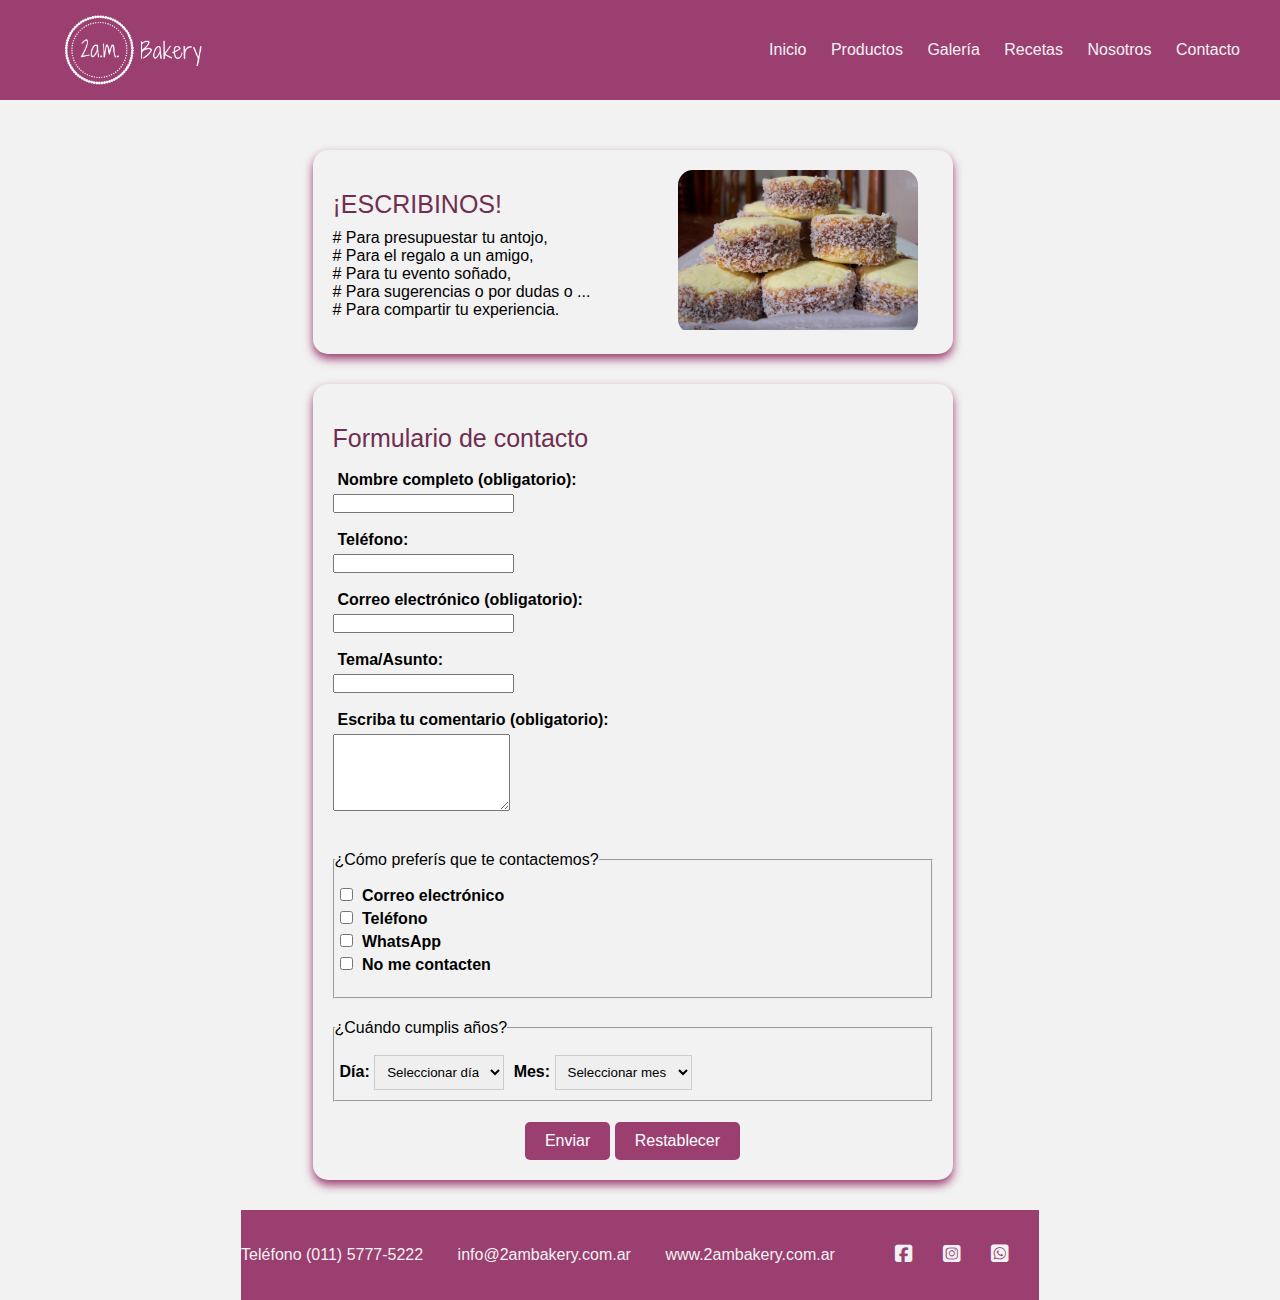
==== contacto.html @ 03202202 "Add files via upload" ====
<!DOCTYPE html>
<html lang="es">
<head>
    <meta charset="UTF-8">
    <meta name="viewport" content="width=device-width, initial-scale=1.0">
    <link rel="stylesheet" href="https://cdnjs.cloudflare.com/ajax/libs/font-awesome/6.5.1/css/all.min.css">
    <link rel="stylesheet" href="./css/contacto.css">
    <link rel="stylesheet" href="./css/style.css">
    <link rel="stylesheet" href= "./css/navConLogo.css">
    <link rel="icon" type="image/jpg" href="./img/ico.jpg" >
    <title>Contacto</title>
</head>
<body>
    
    <header>
        <div class="logo">
            
            <img src="./img/logo_princ.png" alt="">
             
         </div>
        
         <input type="checkbox" id="check"> 
        <label for="check" class="mostrar-menu">
            &#8801
        </label>
        <nav class="menu">
          <a href="./index.html">Inicio</a>
          <a href="#">Productos</a>
          <a href="#">Galería</a>
          <a href="./recetas.html">Recetas</a>
          <a href="./nosotros.html">Nosotros</a>
          <a href="./contacto.html">Contacto</a>
            <label for="check" class="esconder-menu">&#215</label>
        </nav>
    </header>

    <div class="contacto">
        <div class="card">
            <div class="card-content">
                <div class="card-text">
                    <h4 id="titulo"> ¡ESCRIBINOS!</h4>
                    <P>
                        # Para presupuestar tu antojo, <br>
                        # Para el regalo a un amigo, <br>
                        # Para tu evento soñado, <br>
                        # Para sugerencias o por dudas o ... <br>
                        # Para compartir tu experiencia. <br>
                    </P>

                </div>    
            </div>
            <div class="card-img">
                <img src="./img/alf_maizena.jpg" alt="">
            </div>
        </div>   

        <div class="card">
            <div class="card-text">
                  
                <h4>Formulario de contacto</h4>
                <br>

                <form id="formulario">
                    <label for="nombre">Nombre completo (obligatorio):</label>
                    <input type="text" id="nombre" name="nombre" required> <br><br>

                    <label for="telefono">Teléfono:</label>
                    <input type="tel" id="telefono" name="telefono"> <br><br>

                    <label for="correo">Correo electrónico (obligatorio):</label>
                    <input type="email" id="correo" name="correo" required> <br><br>

                    <label for="asunto">Tema/Asunto:</label>
                    <input type="text" id="asunto" name="asunto"> <br><br>

                    <label for="comentario">Escriba tu comentario (obligatorio):</label>
                    <textarea id="comentario" name="comentario" rows="5" required></textarea> <br><br><br>

                    <fieldset>
                        <legend>¿Cómo preferís que te contactemos?</legend><br>
                        <div class="contactos">

                            <label for="contacto-email">
                                <input type="checkbox" id="contacto-email" name="contacto[]" value="email">
                                Correo electrónico
                            </label>

                            <label for="contacto-telefono">
                                <input type="checkbox" id="contacto-telefono" name="contacto[]" value="telefono">
                                Teléfono
                            </label>

                            <label for="contacto-whatsapp">
                                <input type="checkbox" id="contacto-whatsapp" name="contacto[]" value="whatsapp">
                                WhatsApp
                            </label>

                            <label for="contacto-no-contactar">
                                <input type="checkbox" id="contacto-no-contactar" name="contacto[]" value="no_contactar">
                                No me contacten
                            </label><br>

                        </div>
                    </fieldset>
                    


                    <fieldset>
                        <legend>¿Cuándo cumplis años?</legend><br>
                        <div class="fecha-nacimiento">
                            <label for="dia-nacimiento">Día:</label>
                            <select id="dia-nacimiento" name="dia_nacimiento">
                                <option value="">Seleccionar día</option>
                                <option value="01">01</option>
                                <option value="02">02</option>
                                <option value="03">03</option>
                                <option value="04">04</option>
                                <option value="05">05</option>
                                <option value="06">06</option>
                                <option value="07">07</option>
                                <option value="08">08</option>
                                <option value="09">09</option>
                                <option value="10">10</option>
                                <option value="11">11</option>
                                <option value="12">12</option>
                                <option value="13">13</option>
                                <option value="14">14</option>
                                <option value="15">15</option>
                                <option value="16">16</option>
                                <option value="17">17</option>
                                <option value="18">18</option>
                                <option value="19">19</option>
                                <option value="20">20</option>
                                <option value="21">21</option>
                                <option value="22">22</option>
                                <option value="23">23</option>
                                <option value="24">24</option>
                                <option value="25">25</option>
                                <option value="26">26</option>
                                <option value="27">27</option>
                                <option value="28">28</option>
                                <option value="29">29</option>
                                <option value="30">30</option>
                                <option value="31">31</option>
                                </select>

                            <label for="mes-nacimiento">Mes:</label>
                            <select id="mes-nacimiento" name="mes_nacimiento">
                                <option value="">Seleccionar mes</option>
                                <option value="01">enero</option>
                                <option value="02">febrero</option>
                                <option value="03">marzo</option>
                                <option value="04">abril</option>
                                <option value="05">mayo</option>
                                <option value="06">junio</option>
                                <option value="07">julio</option>
                                <option value="08">agosto</option>
                                <option value="09">septiembre</option>
                                <option value="10">octubre</option>
                                <option value="11">noviembre</option>
                                <option value="12">diciembre</option>
                                </select><br>
            </div>
        </fieldset>
    

        <div class="botones">
            <button type="submit">Enviar</button>
            <button type="reset">Restablecer</button>
        </div>

                    
        </div>   
     
     
    </div> 
    <script src="script.js"></script>

    <footer class = "nav-footer">

        <ul>
            <li>Teléfono (011) 5777-5222 </li>
            <li>info@2ambakery.com.ar </li>
            <li>www.2ambakery.com.ar </li>
        </ul>

         
        <a href="http://facebook.com/2AMBakery" target="_blank"><i class="fa-brands fa-square-facebook fa-lg"></i></a>
        <a href="http://instagram.com/2ambakery" target="_blank"><i class="fa-brands fa-square-instagram fa-lg"></i></a>
        <a href="http://web.whatsapp.com" target="_blank"><i class="fa-brands fa-square-whatsapp fa-lg"></i></a>  

        
    </footer>
    
</body>
</html>
---- css/contacto.css ----
:root{
    --primary-color: rgb(155, 63, 112);
    --secondary-color:  rgb(242, 201, 201);
   
}

*{
    margin: 0;
    padding: 0;
    box-sizing: border-box;
}

body{
    width: 100%;
    height: 100vh;
    background-color:#f2f2f2;
    font-family: Arial, Helvetica, sans-serif;
    
}

.contacto {
    display: flex;
    flex-direction: column;
    align-items: center;
    align-items: center;
    justify-content: center;
    width: 100%;
    gap: 30px;
    margin-top: 50px;
}


.card{
    width: 1200px;
    height: auto;
    background: #f2f2f2;
    padding: 20px;
    display: flex;
    box-shadow: 0 5px 10px rgb(155, 63, 112);
    border-radius: 25px;
    justify-content: space-between;
    display: flex;
    
}

.card {
    width: 50%;
    height: 100%;
    border-radius: 15px;
    overflow: hidden;
    margin-right: 15px;
}

.card-content{
    display: flex;   
}

.card .card-img{
    width: 40%;
    height: 100%;
    border-radius: 15px;
    overflow: hidden;
    margin-right: 15px;
}

.card .card-img img{
    width: 100%;
    height: 100%;
    object-fit: cover;
} 


.card-text{
    width: 100%;
}


.card-text h4{
    font-size: 25px;
    font-weight: 400;
    margin-top: 20px;
    color: rgb(112, 46, 81);
}

.card-text p{
    width: 100%;
    font-weight: 300;
    margin-top: 10px;
}



fieldset {
    margin-bottom: 20px;
}

label {
    display: block;
    margin-bottom: 5px;
    margin-left: 5px;
    font-weight: bold;
}

input[type="checkbox"] {
    margin-right: 5px;
}

label + input[type="checkbox"] {
    display: inline-block;
    
}

label[for="dia-nacimiento"] {
    display: inline;
    
}

label[for="mes-nacimiento"]{
    display: inline;
    
}

select {
    padding: 8px;
    border: 1px solid #ccc;
    box-sizing: border-box;
    width: auto; /* Ajustar ancho automáticamente */
    margin-bottom: 10px;
}

.botones {
    text-align: center;
    margin-top: 20px;
}

button {
    padding: 10px 20px;
    background-color: rgb(155, 63, 112);
    color: white;
    border: none;
    border-radius: 5px;
    font-size: 1em;
    text-decoration: solid;
    cursor: pointer;
}

button:hover {
    background-color:   rgb(242, 201, 201);
}

/* Mensajes de error (estilos de ejemplo, personalizarlos) */
.error {
    color: red;
    font-size: 12px;
    margin-bottom: 10px;
}



@media (max-width: 1200px) {
    .card {
        width: 90%;
    }
}

@media (max-width: 768px) {
    .card {
        flex-direction: column;
        height: auto;
    }

    .card-content {
        flex-direction: column;
        align-items: center;
    }

    .card .card-img {
        width: 100%;
        height: auto;
        margin-right: 0;
    }

    .card-text {
        width: 100%;
        text-align: center;
    }

    .icons {
        justify-content: center;
    }
}

@media (max-width: 480px) {
    .card {
        width: 100%;
        padding: 15px;
    }

    .card-text h4 {
        font-size: 20px;
    }

    .card-text p {
        font-size: 14px;
    }

    .icons {
        font-size: 16px;
    }
}
---- css/style.css ----
:root{
    --primary-color: rgb(155, 63, 112);
    --secondary-color:  rgb(242, 201, 201);
   
}

*{
    margin: 0;
    padding: 0;
    font-family: Arial, Helvetica, sans-serif;
}

body, html{
    font-family: Arial, Helvetica, sans-serif; /*provisoriamente*/
}

a{
    text-decoration: none;
}

header{
    background-color: var(--primary-color);
    padding: 2vh 0;

}

.header{
    position: fixed;
    top: 0;
    left: 0;
    width: 100%;
    z-index: 999;
    display: flex;
    justify-content: space-between;
}

.logo{
    display: flex;
    margin-left: 6px;
    margin-bottom: 1px;
    border: rgb(155, 63, 112);
   
}

.logo img{
    height: 100px;
}

.container h1{
    color: #f2f2f2;
    font-size: 3.5rem;
}

.container h2{
    color: #f2f2f2;
    font-size: 1.5rem;
}


/*Banner*/
#banner{
    background-image: url('../img/backeryCover.jpg');
    background-size: cover;
    background-position: cover;
    height: 100vh;
    box-shadow: inset 0 0 0 2000px rgba(124, 94, 118, 0.5);
}


.container{
    max-width: 1200px;  
    margin: 0 auto;
    justify-content: center;
    align-items: center;
        /*propiedades de la fuente*/
        text-align: center;
        color: #f2f2f2;
        /*font-family: fuente1, fuente2...*/
    
        /*posicion del contenedor banner_content*/
        position: absolute;
        top: 35vh;
        left: 39vw;
        z-index: 2;
}

.container h1{
    color: #f2f2f2;
    font-size: 3.5rem;
}

.button{
    display: inline-block;
    background-color: var(--primary-color);
    padding:10px 20px;
    border-radius: 5px;
    color: #f2f2f2;
    font-size: 1em;
    text-decoration: none;
    transform: background-color 0.3s ease;
    align-self: center;
}

.button:hover{
    background-color: var(--secondary-color);
    color:var(--primary-color);
}

@keyframes pulse{
    0%{
        text-replace: scale(1);
    }50%{
        transform: scale(1.1);
    }100%{
        transform: scale(1);
    }
}

.button:hover{
    animation: pulse 0.5s infinite alternate;
}

.galeria{
    width: 90%;
    margin: 0 auto;
    display: grid;
    grid-template-columns: repeat(auto-fit, minmax(250px, 1fr));
    column-gap: 10px;
}

.recetas-card{
    background: #f2f2f2;
    margin: 30px 10px;
    border-radius: 10px;
    border: 1px solid #f2f2f2;
}


.recetas-card img{
   width: 100%;
   height: 200px;
   padding: 10px;
   object-fit: cover;
   border-top-left-radius: 10px;
   border-top-right-radius: 10px;
}

.recetas-card a{
    display: block;
    text-align: center;
    text-decoration: none;
    background: var(--primary-color);
    color: #f2f2f2;
    padding: 15px 0;
    border-radius: 10px;
    font-size: 1em;
}

.recetas-card a:hover{
    background-color: var(--secondary-color);
    color: var(--primary-color);
}


footer{
    background-color: var(--primary-color);
    height: 10vh;
    /*Damos propiedad de flexible al padre*/
    display: flex;
    justify-content: center; /*centra horizontalmente los elementos*/
    align-items: center; /*centra verticalemente los elementos*/
    
}

.nav-footer ul{
    list-style-type: none;
    padding-right: 30px;
    color: #f2f2f2; 
    
}

.nav-footer ul li{
    display: inline-block;
    padding-right: 30px;
    color: #f2f2f2;    
}

a{
    text-decoration: none;
    display: inline-block;
    padding-right: 30px;
    color: #f2f2f2;    
}
---- css/navConLogo.css ----
:root{
    --primary-color: rgb(155, 63, 112);
    --secondary-color:  rgb(242, 201, 201);
   
}

*{
    margin: 0;
    padding: 0;
    font-family: Arial, Helvetica, sans-serif;
}


header{
    height: 100px;
    background-color: var(--primary-color);
    padding: 0 30px; 
    color: #f2f2f2;
    display: flex;
    justify-content: space-between;
    align-items: center;
}

.logo{
    display: flex;
    align-items: center; 
}

.logo h2{
    font-size: 20px;
}

header .logo .logo-img img{
    height: 60px;
    width: auto;
    margin-right: 5px;
   
}
.logo-img{
    margin-right: 5px ;

}

.logo-img:hover{
    transform: scale(1.1);
}



.menu a{
    color: #f2f2f2;
    text-decoration: none;
    padding: 0 10px;
    transition: 0.4s; 
    font-size: 1em;
}

.menu a:hover{
    transform: scale(1.1);
}


.mostrar-menu,
.esconder-menu{
    font-size: 30px;
    cursor: pointer;
    display: none; 
    transition: 0.4s;
}


.mostrar-menu{
    order: 1;
}

.menu a:hover,
.mostrar-menu:hover,
.esconder-menu:hover{
    color: var(--secondary-color);
    transform: scale(1.1);
    background-color: rgb(131, 49, 92);
    border-radius: 5px;
    padding: 5px 10px;
}



#check{
    display: none;
}


/*RESPONSIVE*/
@media(max-width:768px){
    /*HEADER*/
    .mostrar-menu,
    .esconder-menu{
        display: block;
    }

    .logo .logo-img{
        margin-left: 5px;
    }
    .menu{
        position: fixed;
        width: 100%;
        height: 100vh;
        background-color: var(--primary-color);
        right: -100%;
        top: 0;
        text-align: center;
        padding: 100px 0px;
        z-index: 100;
        transition: 0.8s;
    }

    .menu a{
        display: block;
        padding: 20px;
    }
    .menu a:hover,
    .mostrar-menu:hover,
    .esconder-menu:hover{
    color: var(--secondary-color);
    transform: scale(1.1);
    background-color: var(--primary-color);

}
    .esconder-menu{
        position: absolute;
        top: 40px;
        right: 40px;
    }

    #check:checked ~.menu{
        right: 0;
    }
}

/*RESPONSIVE*/
/* @media(max-width:600px){
    .mostrar-menu,
    .esconder-menu{
        display: block;
    }

    .menu{
        position: fixed;
        width: 100%;
        height: 100vh;
        background-color: blue;
        right: -100%;
        top: 0;
        text-align: center;
        padding: 100px 0px;
        z-index: 100;
        transition: 0.8s;
    }

    .menu a{
        display: block;
        padding: 20px;
    }

    .esconder-menu{
        position: absolute;
        top: 40px;
        right: 40px;
    }

    #check:checked ~.menu{
        right: 0;
    }
} */
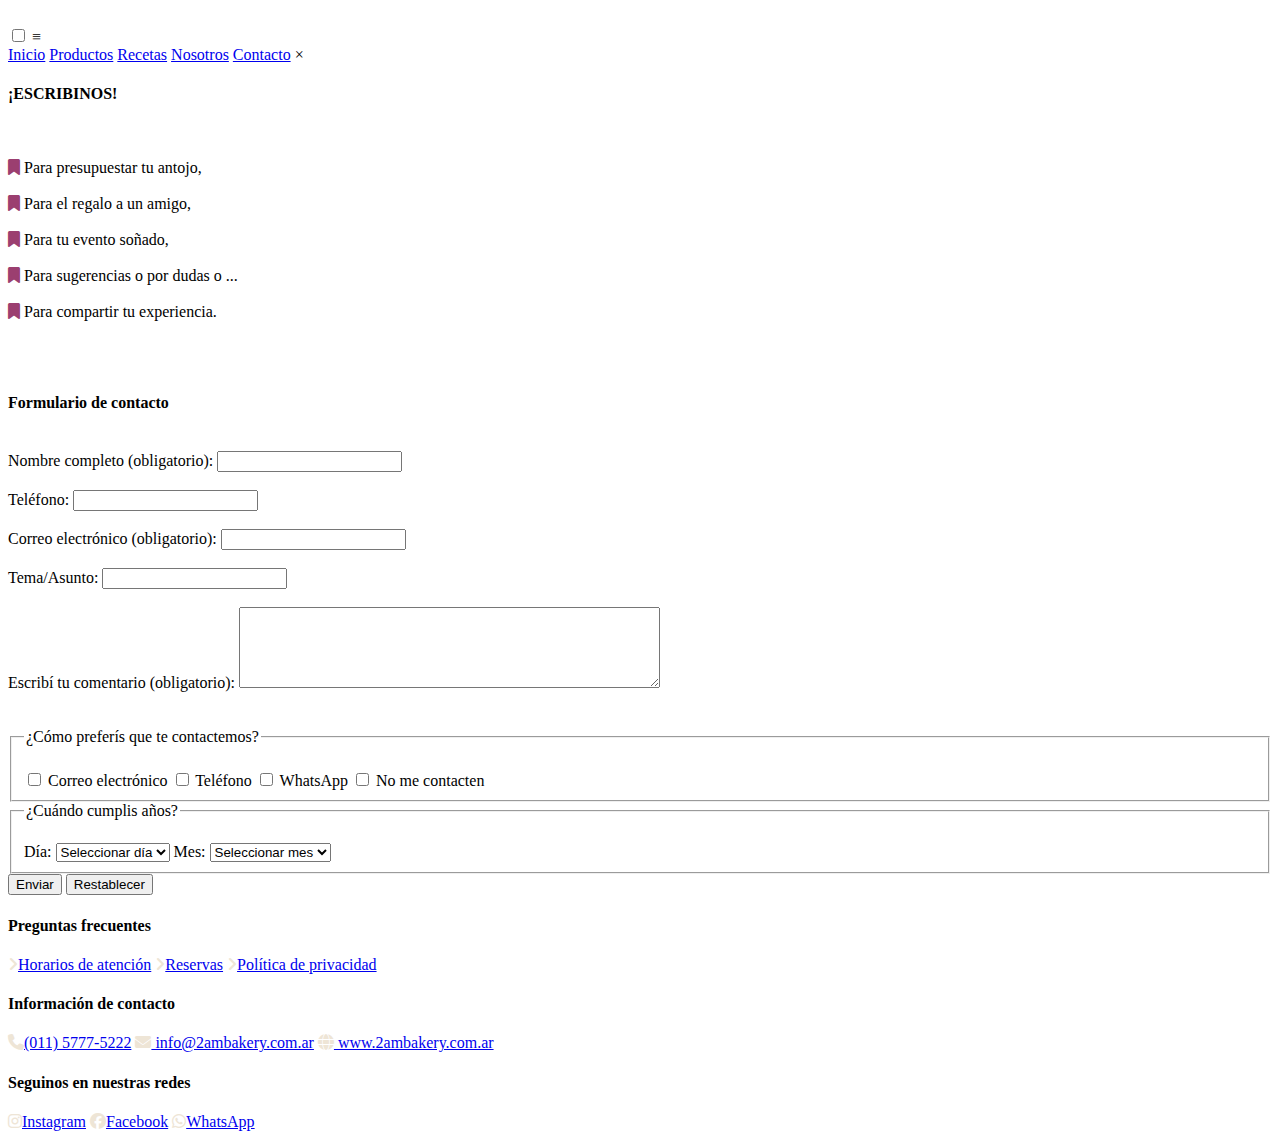
==== commit 0819d771: "Add files via upload" ====
--- a/contacto.html
+++ b/contacto.html
@@ -7,8 +7,10 @@
     <link rel="stylesheet" href="./css/contacto.css">
     <link rel="stylesheet" href="./css/style.css">
     <link rel="stylesheet" href= "./css/navConLogo.css">
+    <link rel="stylesheet" href="./css/footer.css">
     <link rel="icon" type="image/jpg" href="./img/ico.jpg" >
     <title>Contacto</title>
+    <script src="./js/contact.js"></script> 
 </head>
 <body>
     
@@ -21,30 +23,36 @@
         
          <input type="checkbox" id="check"> 
         <label for="check" class="mostrar-menu">
-            &#8801
+            &#8801;
         </label>
         <nav class="menu">
           <a href="./index.html">Inicio</a>
-          <a href="#">Productos</a>
-          <a href="#">Galería</a>
+          <a href="./productos.html">Productos</a>
           <a href="./recetas.html">Recetas</a>
           <a href="./nosotros.html">Nosotros</a>
           <a href="./contacto.html">Contacto</a>
-            <label for="check" class="esconder-menu">&#215</label>
+            <label for="check" class="esconder-menu">&#215;</label>
         </nav>
     </header>
+
+    <script src="./js/contact.js"></script>
 
     <div class="contacto">
         <div class="card">
             <div class="card-content">
                 <div class="card-text">
-                    <h4 id="titulo"> ¡ESCRIBINOS!</h4>
+                    <h4 id="titulo"> ¡ESCRIBINOS!</h4> <br>
                     <P>
-                        # Para presupuestar tu antojo, <br>
-                        # Para el regalo a un amigo, <br>
-                        # Para tu evento soñado, <br>
-                        # Para sugerencias o por dudas o ... <br>
-                        # Para compartir tu experiencia. <br>
+                        <i class="fa-solid fa-bookmark" style="color: #9b3f70;"></i>
+                        Para presupuestar tu antojo, <br> <br>
+                        <i class="fa-solid fa-bookmark" style="color: #9b3f70;"></i>
+                        Para el regalo a un amigo, <br><br>
+                        <i class="fa-solid fa-bookmark" style="color: #9b3f70;"></i>
+                        Para tu evento soñado, <br><br>
+                        <i class="fa-solid fa-bookmark" style="color: #9b3f70;"></i>
+                        Para sugerencias o por dudas o ... <br><br>
+                        <i class="fa-solid fa-bookmark" style="color: #9b3f70;"></i>
+                        Para compartir tu experiencia. <br><br>
                     </P>
 
                 </div>    
@@ -62,19 +70,19 @@
 
                 <form id="formulario">
                     <label for="nombre">Nombre completo (obligatorio):</label>
-                    <input type="text" id="nombre" name="nombre" required> <br><br>
+                    <input type="text" id="nombre" name="nombre"> <br><br>
 
                     <label for="telefono">Teléfono:</label>
                     <input type="tel" id="telefono" name="telefono"> <br><br>
 
                     <label for="correo">Correo electrónico (obligatorio):</label>
-                    <input type="email" id="correo" name="correo" required> <br><br>
+                    <input type="email" id="correo" name="correo"> <br><br>
 
                     <label for="asunto">Tema/Asunto:</label>
                     <input type="text" id="asunto" name="asunto"> <br><br>
 
-                    <label for="comentario">Escriba tu comentario (obligatorio):</label>
-                    <textarea id="comentario" name="comentario" rows="5" required></textarea> <br><br><br>
+                    <label for="comentario">Escribí tu comentario (obligatorio):</label>
+                    <textarea id="comentario" name="comentario" rows="5" cols="50"></textarea> <br><br><br>
 
                     <fieldset>
                         <legend>¿Cómo preferís que te contactemos?</legend><br>
@@ -142,7 +150,7 @@
                                 <option value="29">29</option>
                                 <option value="30">30</option>
                                 <option value="31">31</option>
-                                </select>
+                            </select>
 
                             <label for="mes-nacimiento">Mes:</label>
                             <select id="mes-nacimiento" name="mes_nacimiento">
@@ -159,38 +167,53 @@
                                 <option value="10">octubre</option>
                                 <option value="11">noviembre</option>
                                 <option value="12">diciembre</option>
-                                </select><br>
+                            </select><br>
+                        </div>
+                    </fieldset>
+
+                    <div class="botones">
+                        <button type="submit">Enviar</button>
+                        <button type="reset">Restablecer</button>
+                    </div>                  
+
+                                       
+
+                </form>
+
+                
             </div>
-        </fieldset>
-    
-
-        <div class="botones">
-            <button type="submit">Enviar</button>
-            <button type="reset">Restablecer</button>
         </div>
-
-                    
-        </div>   
-     
-     
+                        
     </div> 
-    <script src="script.js"></script>
-
-    <footer class = "nav-footer">
-
-        <ul>
-            <li>Teléfono (011) 5777-5222 </li>
-            <li>info@2ambakery.com.ar </li>
-            <li>www.2ambakery.com.ar </li>
-        </ul>
-
-         
-        <a href="http://facebook.com/2AMBakery" target="_blank"><i class="fa-brands fa-square-facebook fa-lg"></i></a>
-        <a href="http://instagram.com/2ambakery" target="_blank"><i class="fa-brands fa-square-instagram fa-lg"></i></a>
-        <a href="http://web.whatsapp.com" target="_blank"><i class="fa-brands fa-square-whatsapp fa-lg"></i></a>  
-
-        
-    </footer>
+    
+
+    <section class="footer">
+        <div class="box-container">
+          <div class="box">
+            <h4>Preguntas frecuentes</h4>
+            <a href="#"> <i class="fa-solid fa-angle-right" style="color: #eee5d6;"></i>Horarios de atención</a>
+            <a href="#"> <i class="fa-solid fa-angle-right" style="color: #eee5d6;"></i>Reservas</a>
+            <a href="#"> <i class="fa-solid fa-angle-right" style="color: #eee5d6;"></i>Política de privacidad</a>
+           
+          </div>
+    
+    
+          <div class="box">
+            <h4>Información de contacto</h4>
+            <a href="#"><i class="fa-solid fa-phone" style="color: #eee5d6;"></i>(011) 5777-5222</a>
+            <a href="#"><i class="fas fa-envelope"style="color: #eee5d6;"></i> info@2ambakery.com.ar</a>
+            <a href="#"><i class="fa-solid fa-globe" style="color: #eee5d6;"></i> www.2ambakery.com.ar</a>
+          </div>
+    
+          <div class="box">
+            <h4>Seguinos en nuestras redes</h4>
+            <a href="http://instagram.com/2ambakery" target="_blank"><i class="fa-brands fa-instagram" style="color: #eee5d6;"></i>Instagram</a>
+            <a href="http://facebook.com/2AMBakery" target="_blank"><i class="fa-brands fa-facebook" style="color: #eee5d6;"></i>Facebook</a>
+            <a href="http://web.whatsapp.com" target="_blank"><i class="fa-brands fa-whatsapp" style="color: #eee5d6;"></i>WhatsApp</a>
+          </div>
+    
+        </div>
+      </section>
     
 </body>
 </html>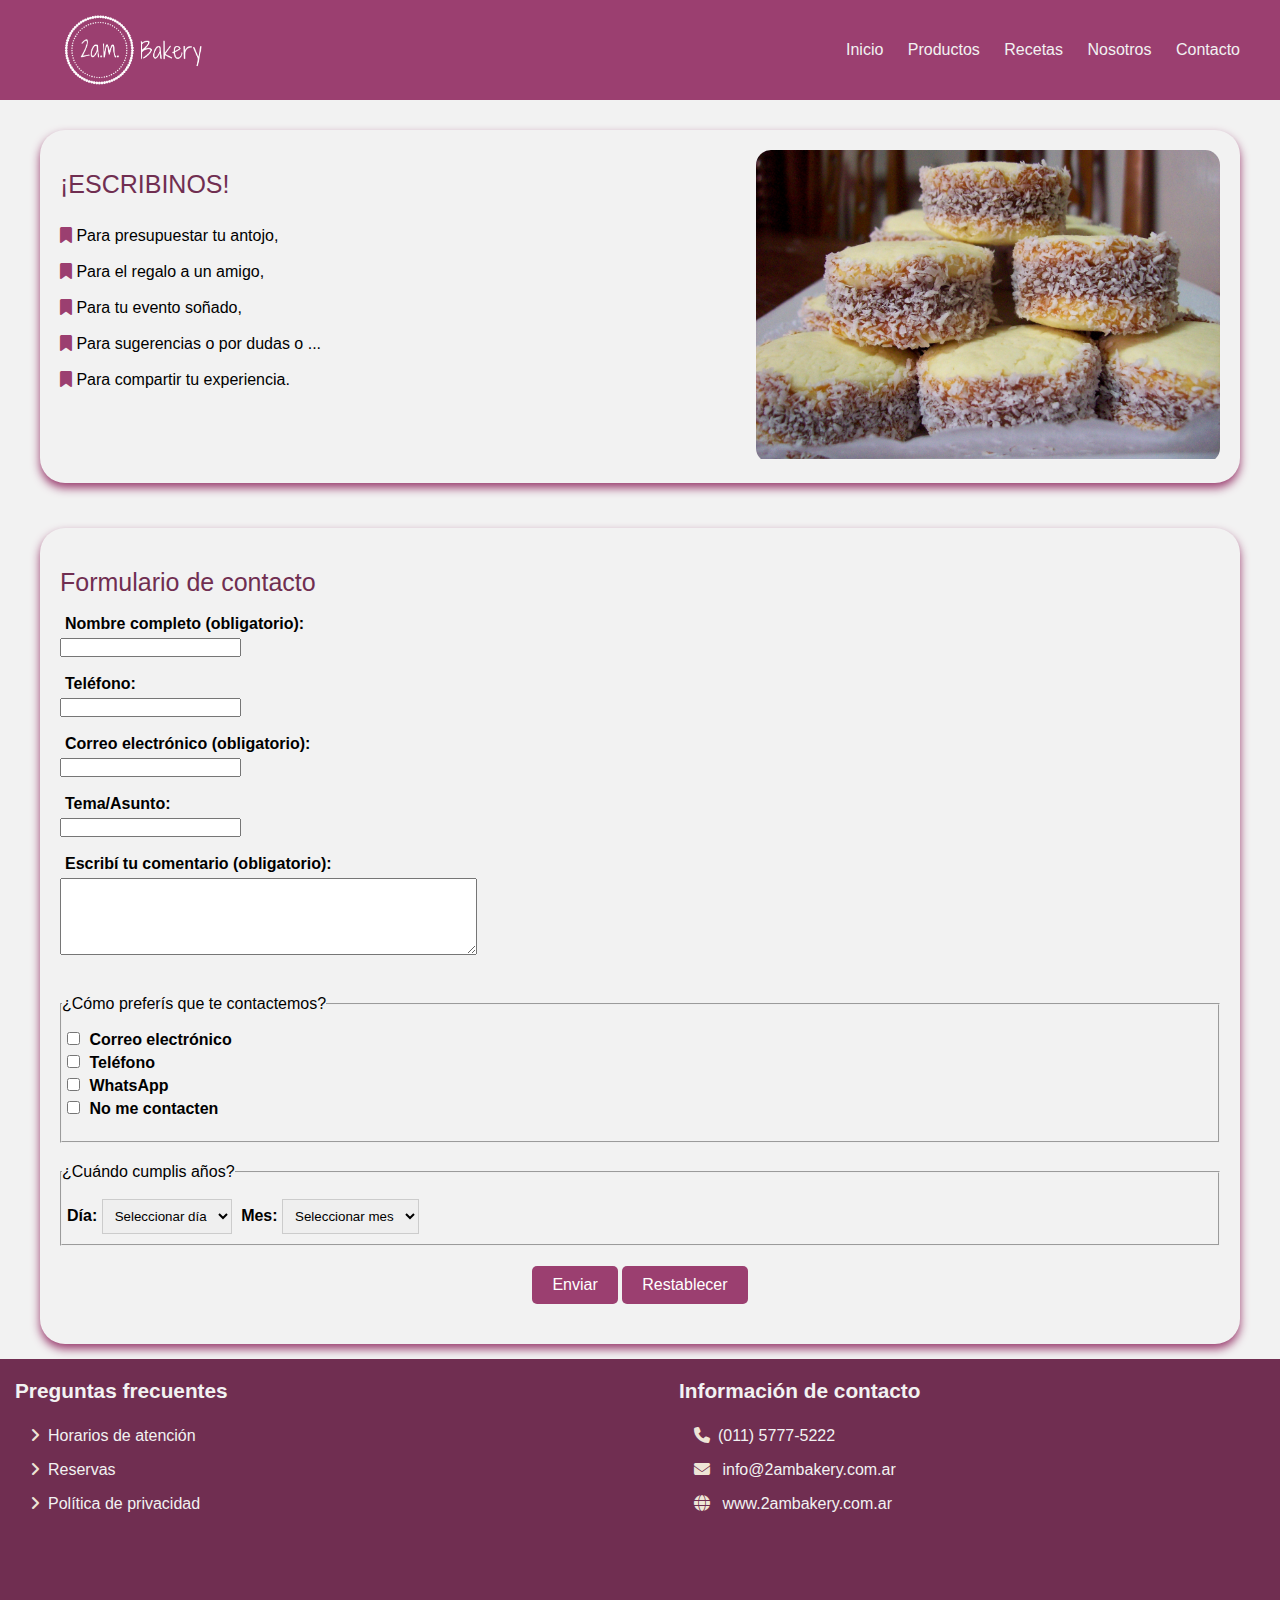
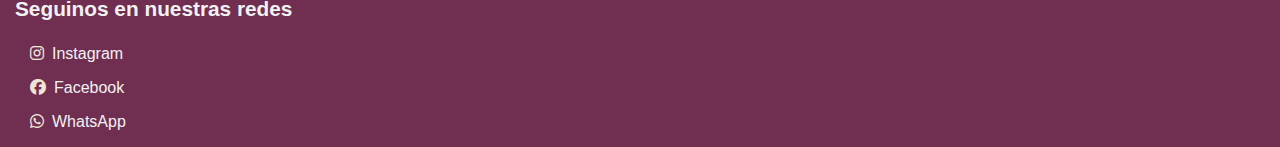
==== commit 2cc8c2bb: "Update contacto.html" ====
--- a/contacto.html
+++ b/contacto.html
@@ -35,9 +35,7 @@
         </nav>
     </header>
 
-    <script src="./js/contact.js"></script>
-
-    <div class="contacto">
+      <div class="contacto">
         <div class="card">
             <div class="card-content">
                 <div class="card-text">
@@ -216,4 +214,4 @@
       </section>
     
 </body>
-</html>+</html>
--- a/css/contacto.css
+++ b/css/contacto.css
@@ -0,0 +1,199 @@
+:root{
+    --primary-color: rgb(155, 63, 112);
+    --secondary-color:  rgb(242, 201, 201);
+   
+}
+
+*{
+    margin: 0;
+    padding: 0;
+    box-sizing: border-box;
+}
+
+body{
+    width: 100%;
+    height: 100vh;
+    background-color:#f2f2f2;
+    font-family: Arial, Helvetica, sans-serif;
+    
+}
+
+.contacto {
+    display: flex;
+    flex-direction: column;
+    align-items: center;
+    align-items: center;
+    justify-content: center;
+    width: 100%;
+    gap: 30px;
+    margin-top: 30px;
+}
+
+
+.card{
+    width: 1200px;
+    height: auto;
+    background: #f2f2f2;
+    padding: 20px;
+    display: flex;
+    box-shadow: 0 5px 10px rgb(155, 63, 112);
+    border-radius: 25px;
+    justify-content: space-between;
+    margin-bottom: 15px;
+    
+}
+
+
+.card-content{
+    display: flex;   
+}
+
+.card .card-img{
+    width: 40%;
+    height: 100%;
+    border-radius: 15px;
+    overflow: hidden;
+    align-self: center;
+    
+}
+
+.card .card-img img{
+    width: 100%;
+    height: 100%;
+    object-fit: cover;
+    
+} 
+
+
+.card-text{
+    width: 100%;
+}
+
+
+.card-text h4{
+    font-size: 25px;
+    font-weight: 400;
+    margin-top: 20px;
+    color: rgb(112, 46, 81);
+}
+
+.card-text p{
+    width: 100%;
+    font-weight: 300;
+    margin-top: 10px;
+}
+
+
+
+fieldset {
+    margin-bottom: 20px;
+}
+
+label {
+    display: block;
+    margin-bottom: 5px;
+    margin-left: 5px;
+    font-weight: bold;
+}
+
+input[type="checkbox"] {
+    margin-right: 5px;
+}
+
+label + input[type="checkbox"] {
+    display: inline-block;
+    
+}
+
+label[for="dia-nacimiento"] {
+    display: inline;
+    
+}
+
+label[for="mes-nacimiento"]{
+    display: inline;
+    
+}
+
+select {
+    padding: 8px;
+    border: 1px solid #ccc;
+    box-sizing: border-box;
+    width: auto; /* Ajustar ancho automáticamente */
+    margin-bottom: 10px;
+}
+
+.botones {
+    text-align: center;
+    margin-top: 20px;
+    margin-bottom: 20px;
+}
+
+button {
+    padding: 10px 20px;
+    background-color: rgb(155, 63, 112);
+    color: white;
+    border: none;
+    border-radius: 5px;
+    font-size: 1em;
+    text-decoration: solid;
+    cursor: pointer;
+}
+
+button:hover {
+    background-color:   rgb(242, 201, 201);
+}
+
+
+
+@media (max-width: 1200px) {
+    .card {
+        width: 90%;
+    }
+}
+
+@media (max-width: 768px) {
+    .card {
+        flex-direction: column;
+        height: auto;
+    }
+
+    .card-content {
+        flex-direction: column;
+        align-items: center;
+    }
+
+    .card .card-img {
+        width: 100%;
+        height: auto;
+        margin-right: 0;
+    }
+
+    .card-text {
+        width: 100%;
+        text-align: center;
+    }
+
+    .icons {
+        justify-content: center;
+    }
+}
+
+@media (max-width: 480px) {
+    .card {
+        width: 100%;
+        padding: 15px;
+    }
+
+    .card-text h4 {
+        font-size: 20px;
+    }
+
+    .card-text p {
+        font-size: 14px;
+    }
+
+    .icons {
+        font-size: 16px;
+    }
+}--- a/css/style.css
+++ b/css/style.css
@@ -0,0 +1,241 @@
+:root{
+    --primary-color: rgb(155, 63, 112);
+    --secondary-color:  rgb(242, 201, 201);
+   
+}
+
+*{
+    margin: 0;
+    padding: 0;
+    font-family: Arial, Helvetica, sans-serif;
+}
+
+body, html{
+    font-family: Arial, Helvetica, sans-serif; /*provisoriamente*/
+}
+
+a{
+    text-decoration: none;
+}
+
+header{
+    background-color: var(--primary-color);
+    padding: 2vh 0;
+
+}
+
+.header{
+    position: fixed;
+    top: 0;
+    left: 0;
+    width: 100%;
+    z-index: 999;
+    display: flex;
+    justify-content: space-between;
+}
+
+.logo{
+    display: flex;
+    margin-left: 6px;
+    margin-bottom: 1px;
+    border: rgb(155, 63, 112);
+   
+}
+
+.logo img{
+    height: 100px;
+}
+
+.container h1{
+    color: #f2f2f2;
+    font-size: 3.5rem;
+}
+
+.container h2{
+    color: #f2f2f2;
+    font-size: 1.5rem;
+}
+
+
+/*Banner*/
+#banner{
+    background-image: url('../img/backeryCover.jpg');
+    background-size: cover;
+    background-position: cover;
+    height: 100vh;
+    box-shadow: inset 0 0 0 2000px rgba(124, 94, 118, 0.5);
+}
+
+
+.container{
+    max-width: 1200px;  
+    margin: 0 auto;
+    justify-content: center;
+    align-items: center;
+        /*propiedades de la fuente*/
+        text-align: center;
+        color: #f2f2f2;
+        /*font-family: fuente1, fuente2...*/
+    
+        /*posicion del contenedor banner_content*/
+        position: absolute;
+        top: 35vh;
+        left: 39vw;
+        z-index: 2;
+}
+
+.container h1{
+    color: #f2f2f2;
+    font-size: 3.5rem;
+}
+
+.button{
+    display: inline-block;
+    background-color: var(--primary-color);
+    padding:10px 20px;
+    border-radius: 5px;
+    color: #f2f2f2;
+    font-size: 1em;
+    text-decoration: none;
+    transform: background-color 0.3s ease;
+    align-self: center;
+}
+
+.button:hover{
+    background-color: var(--secondary-color);
+    color:var(--primary-color);
+}
+
+@keyframes pulse{
+    0%{
+        text-replace: scale(1);
+    }50%{
+        transform: scale(1.1);
+    }100%{
+        transform: scale(1);
+    }
+}
+
+.button:hover{
+    animation: pulse 0.5s infinite alternate;
+}
+
+.galeria{
+    width: 90%;
+    margin: 0 auto;
+    display: grid;
+    grid-template-columns: repeat(auto-fit, minmax(250px, 1fr));
+    column-gap: 10px;
+}
+.productos{
+    width: 90%;
+    margin: 0 auto;
+    display: grid;
+    grid-template-columns: repeat(auto-fit, minmax(250px, 1fr));
+    column-gap: 10px;
+    text-align: center;
+}
+
+.producto-card{
+    background: #f2f2f2;
+    margin: 30px 10px;
+    border-radius: 10px;
+    border: 1px solid #f2f2f2;
+}
+
+
+.producto-card img{
+   width: 100%;
+   height: 200px;
+   padding: 10px;
+   object-fit: cover;
+   border-top-left-radius: 10px;
+   border-top-right-radius: 10px;
+}
+
+.producto-card a{
+    display: block;
+    text-align: center;
+    text-decoration: none;
+    background: var(--primary-color);
+    color: #f2f2f2;
+    padding: 15px 0;
+    border-radius: 10px;
+    font-size: 1em;
+}
+
+.producto-card a:hover{
+    background-color: var(--secondary-color);
+    color: var(--primary-color);
+}
+
+.recetas-card{
+    background: #f2f2f2;
+    margin: 30px 10px;
+    border-radius: 10px;
+    border: 1px solid #f2f2f2;
+}
+
+
+.recetas-card img{
+   width: 100%;
+   height: 200px;
+   padding: 10px;
+   object-fit: cover;
+   border-top-left-radius: 10px;
+   border-top-right-radius: 10px;
+}
+
+.recetas-card a{
+    display: block;
+    text-align: center;
+    text-decoration: none;
+    background: var(--primary-color);
+    color: #f2f2f2;
+    padding: 15px 0;
+    border-radius: 10px;
+    font-size: 1em;
+}
+
+.recetas-card a:hover{
+    background-color: var(--secondary-color);
+    color: var(--primary-color);
+}
+
+
+footer{
+    background-color: var(--primary-color);
+    height: 10vh;
+    /*Damos propiedad de flexible al padre*/
+    display: flex;
+    justify-content: center; /*centra horizontalmente los elementos*/
+    align-items: center; /*centra verticalemente los elementos*/
+    
+}
+
+.nav-footer ul{
+    list-style-type: none;
+    padding-right: 30px;
+    color: #f2f2f2; 
+    
+}
+
+.nav-footer ul li{
+    display: inline-block;
+    padding-right: 30px;
+    color: #f2f2f2;    
+}
+
+a{
+    text-decoration: none;
+    display: inline-block;
+    padding-right: 30px;
+    color: #f2f2f2;    
+}
+
+
+
+
+
+
+
--- a/css/navConLogo.css
+++ b/css/navConLogo.css
@@ -0,0 +1,174 @@
+:root{
+    --primary-color: rgb(155, 63, 112);
+    --secondary-color:  rgb(242, 201, 201);
+   
+}
+
+*{
+    margin: 0;
+    padding: 0;
+    font-family: Arial, Helvetica, sans-serif;
+}
+
+
+header{
+    height: 100px;
+    background-color: var(--primary-color);
+    padding: 0 30px; 
+    color: #f2f2f2;
+    display: flex;
+    justify-content: space-between;
+    align-items: center;
+}
+
+.logo{
+    display: flex;
+    align-items: center; 
+}
+
+.logo h2{
+    font-size: 20px;
+}
+
+header .logo .logo-img img{
+    height: 60px;
+    width: auto;
+    margin-right: 5px;
+   
+}
+.logo-img{
+    margin-right: 5px ;
+
+}
+
+.logo-img:hover{
+    transform: scale(1.1);
+}
+
+
+
+.menu a{
+    color: #f2f2f2;
+    text-decoration: none;
+    padding: 0 10px;
+    transition: 0.4s; 
+    font-size: 1em;
+}
+
+.menu a:hover{
+    transform: scale(1.1);
+}
+
+
+.mostrar-menu,
+.esconder-menu{
+    font-size: 30px;
+    cursor: pointer;
+    display: none; 
+    transition: 0.4s;
+}
+
+
+.mostrar-menu{
+    order: 1;
+}
+
+.menu a:hover,
+.mostrar-menu:hover,
+.esconder-menu:hover{
+    color: var(--secondary-color);
+    transform: scale(1.1);
+    background-color: rgb(131, 49, 92);
+    border-radius: 5px;
+    padding: 5px 10px;
+}
+
+
+
+#check{
+    display: none;
+}
+
+
+/*RESPONSIVE*/
+@media(max-width:768px){
+    /*HEADER*/
+    .mostrar-menu,
+    .esconder-menu{
+        display: block;
+    }
+
+    .logo .logo-img{
+        margin-left: 5px;
+    }
+    .menu{
+        position: fixed;
+        width: 100%;
+        height: 100vh;
+        background-color: var(--primary-color);
+        right: -100%;
+        top: 0;
+        text-align: center;
+        padding: 100px 0px;
+        z-index: 100;
+        transition: 0.8s;
+    }
+
+    .menu a{
+        display: block;
+        padding: 20px;
+    }
+    .menu a:hover,
+    .mostrar-menu:hover,
+    .esconder-menu:hover{
+    color: var(--secondary-color);
+    transform: scale(1.1);
+    background-color: var(--primary-color);
+
+}
+    .esconder-menu{
+        position: absolute;
+        top: 40px;
+        right: 40px;
+    }
+
+    #check:checked ~.menu{
+        right: 0;
+    }
+}
+
+/*RESPONSIVE*/
+/* @media(max-width:600px){
+    .mostrar-menu,
+    .esconder-menu{
+        display: block;
+    }
+
+    .menu{
+        position: fixed;
+        width: 100%;
+        height: 100vh;
+        background-color: blue;
+        right: -100%;
+        top: 0;
+        text-align: center;
+        padding: 100px 0px;
+        z-index: 100;
+        transition: 0.8s;
+    }
+
+    .menu a{
+        display: block;
+        padding: 20px;
+    }
+
+    .esconder-menu{
+        position: absolute;
+        top: 40px;
+        right: 40px;
+    }
+
+    #check:checked ~.menu{
+        right: 0;
+    }
+} */--- a/css/footer.css
+++ b/css/footer.css
@@ -0,0 +1,49 @@
+* {
+    margin: 0;
+    padding: 0;
+    box-sizing: border-box;
+}
+
+
+.footer{
+    background-color: rgb(112, 46, 81);
+    background-size: cover;
+    background-position: center;
+    background-attachment: fixed;
+    font-family: 'Jaldi', sans-serif; 
+  }
+
+  .footer .box-container{
+    display: grid;
+    grid-template-columns: repeat(auto-fit, minmax(25rem,1fr));
+    gap: 3rem;
+  }
+
+  .footer .box-container .box h4{
+    color: #f2f2f2;
+    font-size: 1.3rem;
+    padding-bottom: 1.5rem;
+    margin-top: 20px;
+    margin-left: 15px;
+  }
+
+  .footer .box-container .box a{
+    color: #f2f2f2; 
+    font-size: 1rem;
+    padding-bottom: 1rem;
+    display: block;
+    text-decoration: none;
+    margin-left: 15px;
+  }
+
+  .footer .box-container .box a i{
+    color: #f2f2f2;
+    padding-right: .5rem;
+    transition: .2s linear;
+    margin-left: 15px;
+  }
+
+  .footer .box-container .box a:hover i{
+    padding-right: 2rem;
+  }
+
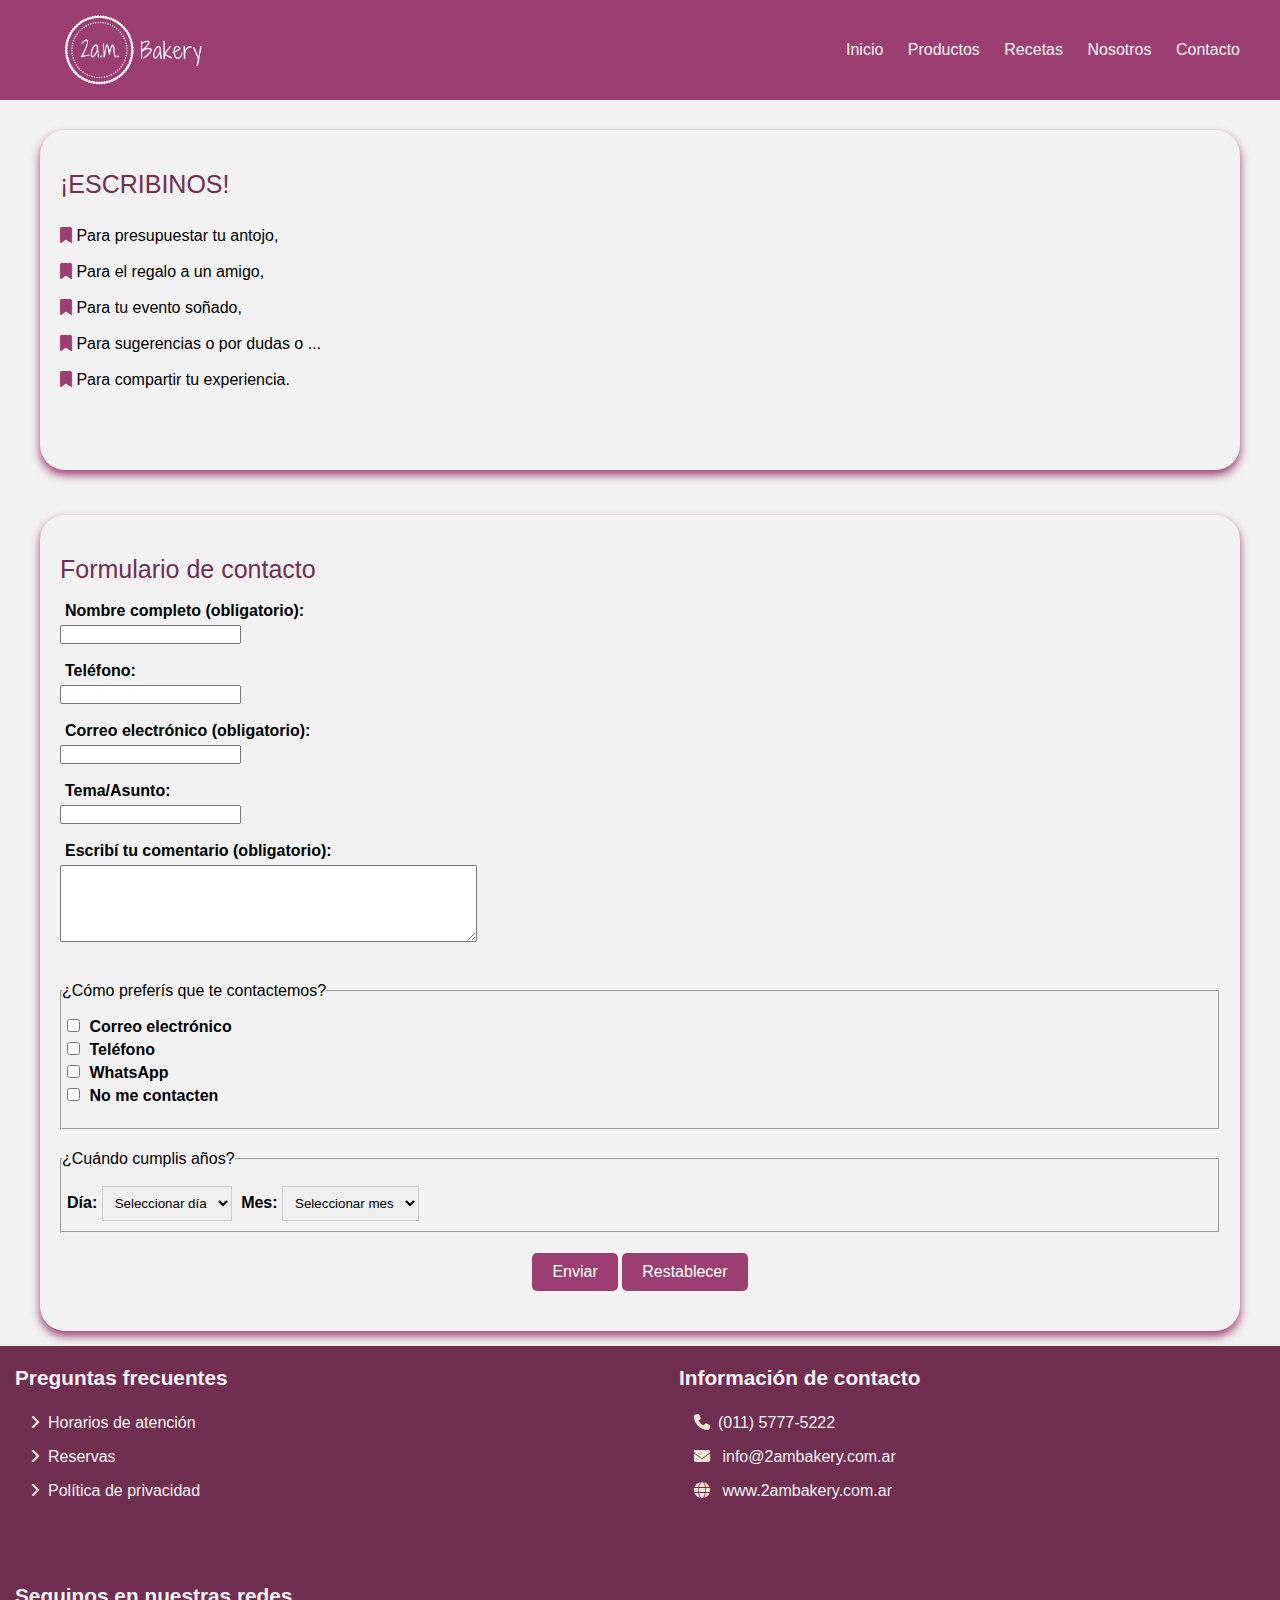
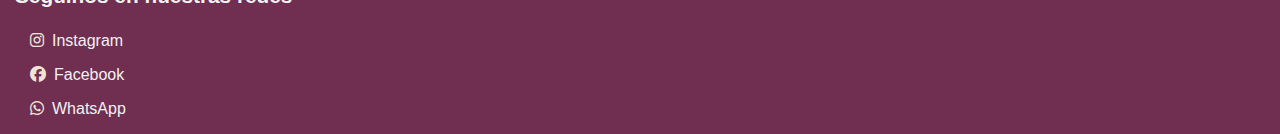
==== commit 21198fc8: "Update contacto.html" ====
--- a/contacto.html
+++ b/contacto.html
@@ -35,7 +35,7 @@
         </nav>
     </header>
 
-      <div class="contacto">
+    <div class="contacto">
         <div class="card">
             <div class="card-content">
                 <div class="card-text">
@@ -55,9 +55,11 @@
 
                 </div>    
             </div>
-            <div class="card-img">
-                <img src="./img/alf_maizena.jpg" alt="">
-            </div>
+            <iframe src="https://www.google.com/maps/embed?pb=!1m18!1m12!1m3!1d3288.563131000416!2d-58.5014667601582!3d-34.488605273108234!2m3!1f0!2f0!3f0!3m2!1i1024!2i768!4f13.1!3m3!1m2!1s0x95bcb1a8f3837f3d%3A0xfdb5a94f699d2163!2sGral.%20Alvear%20158%2C%20B1640EVD%20Mart%C3%ADnez%2C%20Provincia%20de%20Buenos%20Aires!5e0!3m2!1ses!2sar!4v1716678642904!5m2!1ses!2sar" width="400" height="300" style="border:0;" allowfullscreen="" loading="lazy" referrerpolicy="no-referrer-when-downgrade">
+            </iframe>
+
+            
+            
         </div>   
 
         <div class="card">
